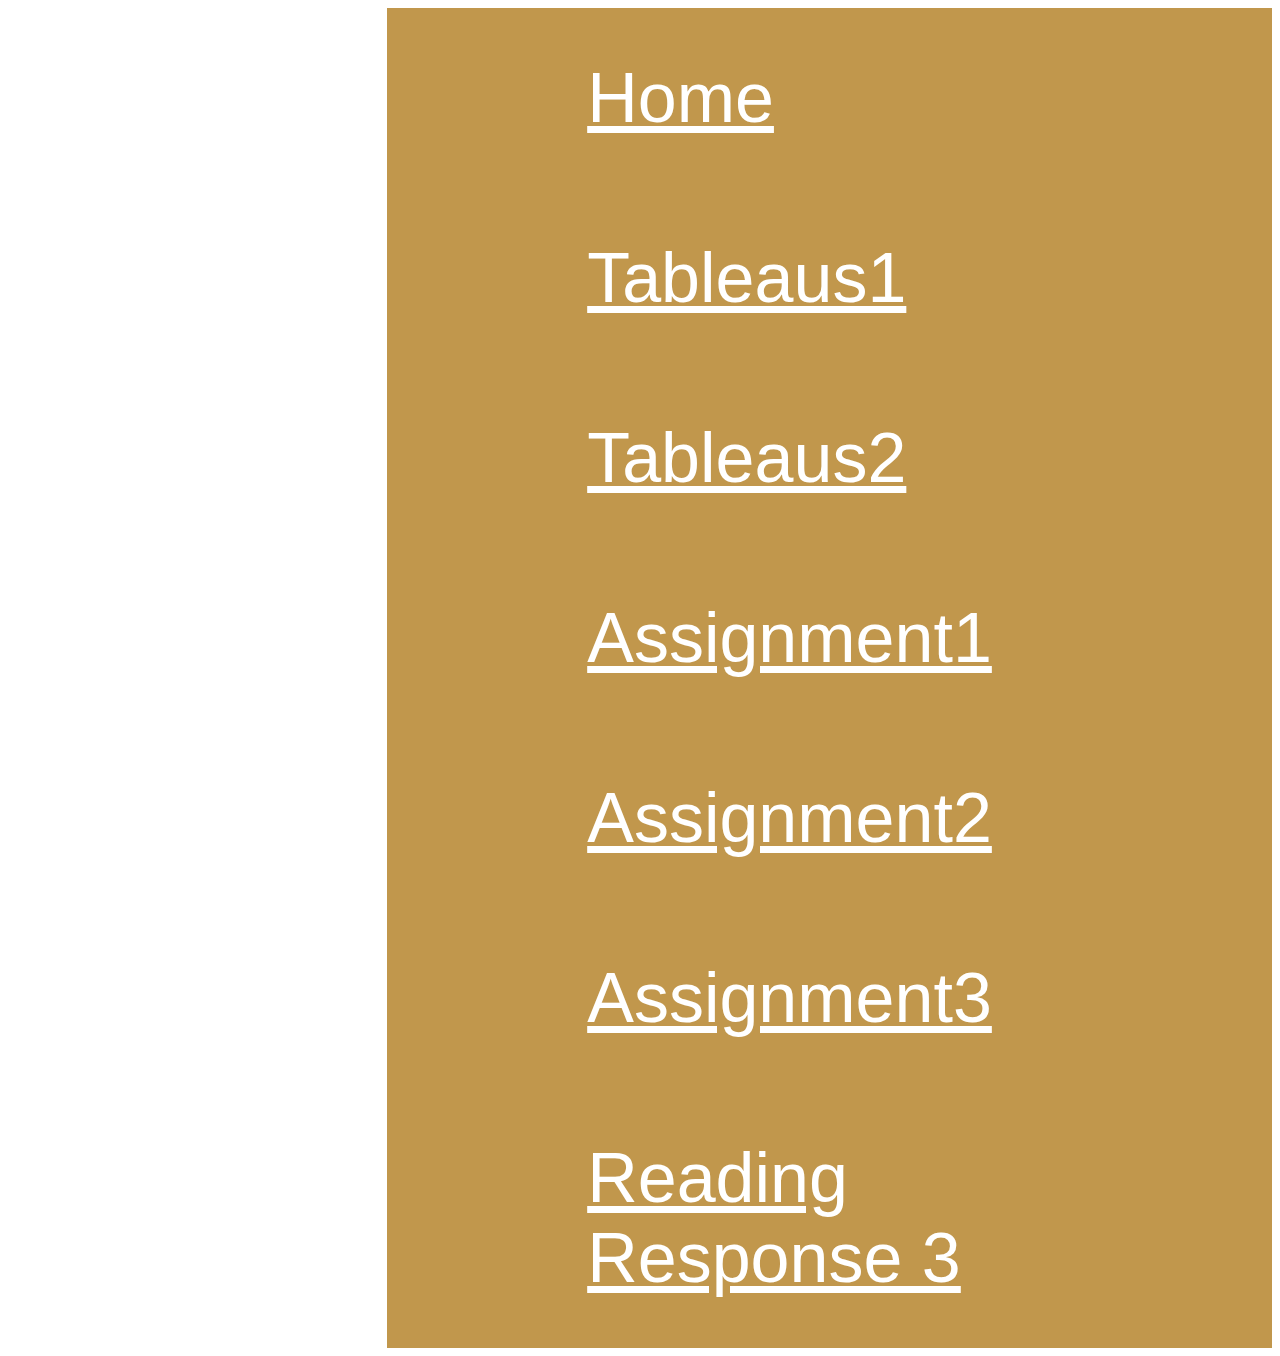
==== index.html @ b016b316 "Master-web-uploaded" ====
<!DOCTYPE html>


<head>
<title>Web Technologies</title>
</head>

<style>
ul {list-style-type: none;
margin:0;
padding:0;
background-color: #C1974C;
}
li {display:inline-block;}
li {
    float: center;
}
li a {
    display: block;
    padding: 50px;
    margin-right: 72px;
    margin-left: 150px;
    color: #ffffff;
}
li a:hover {
    background-color: #CEAC7A;
}
</style>
<div id="bodyy">
<body>
<ul>
  <li><a id="home" href="index.html">Home</a></li>
  <li><a id="aboutme" href="tab-one.html">Tableaus1</a></li>
  <li><a id="aboutme" href="tab-two.html">Tableaus2</a></li>
  <li><a id="allassignments" href="letter-template.html">Assignment1</a></li>
  <li><a id="allassignments" href="poster.html">Assignment2</a></li>
  <li><a id="allassignments" href="bouncing circles.html">Assignment3</a></li>
  <li><a id="allassignments" href="web_pages_as_galaxies.html">Reading Response 3</a></li>
  </ul>


<link rel="stylesheet" type="text/css" href="indexstyle.css">
</body>
</div>
</html>
---- indexstyle.css ----
*{
	font-family: "Helvetica", Serif;
}
#bodyy{
	font-size: 70px;
	margin-left: 30%;

}
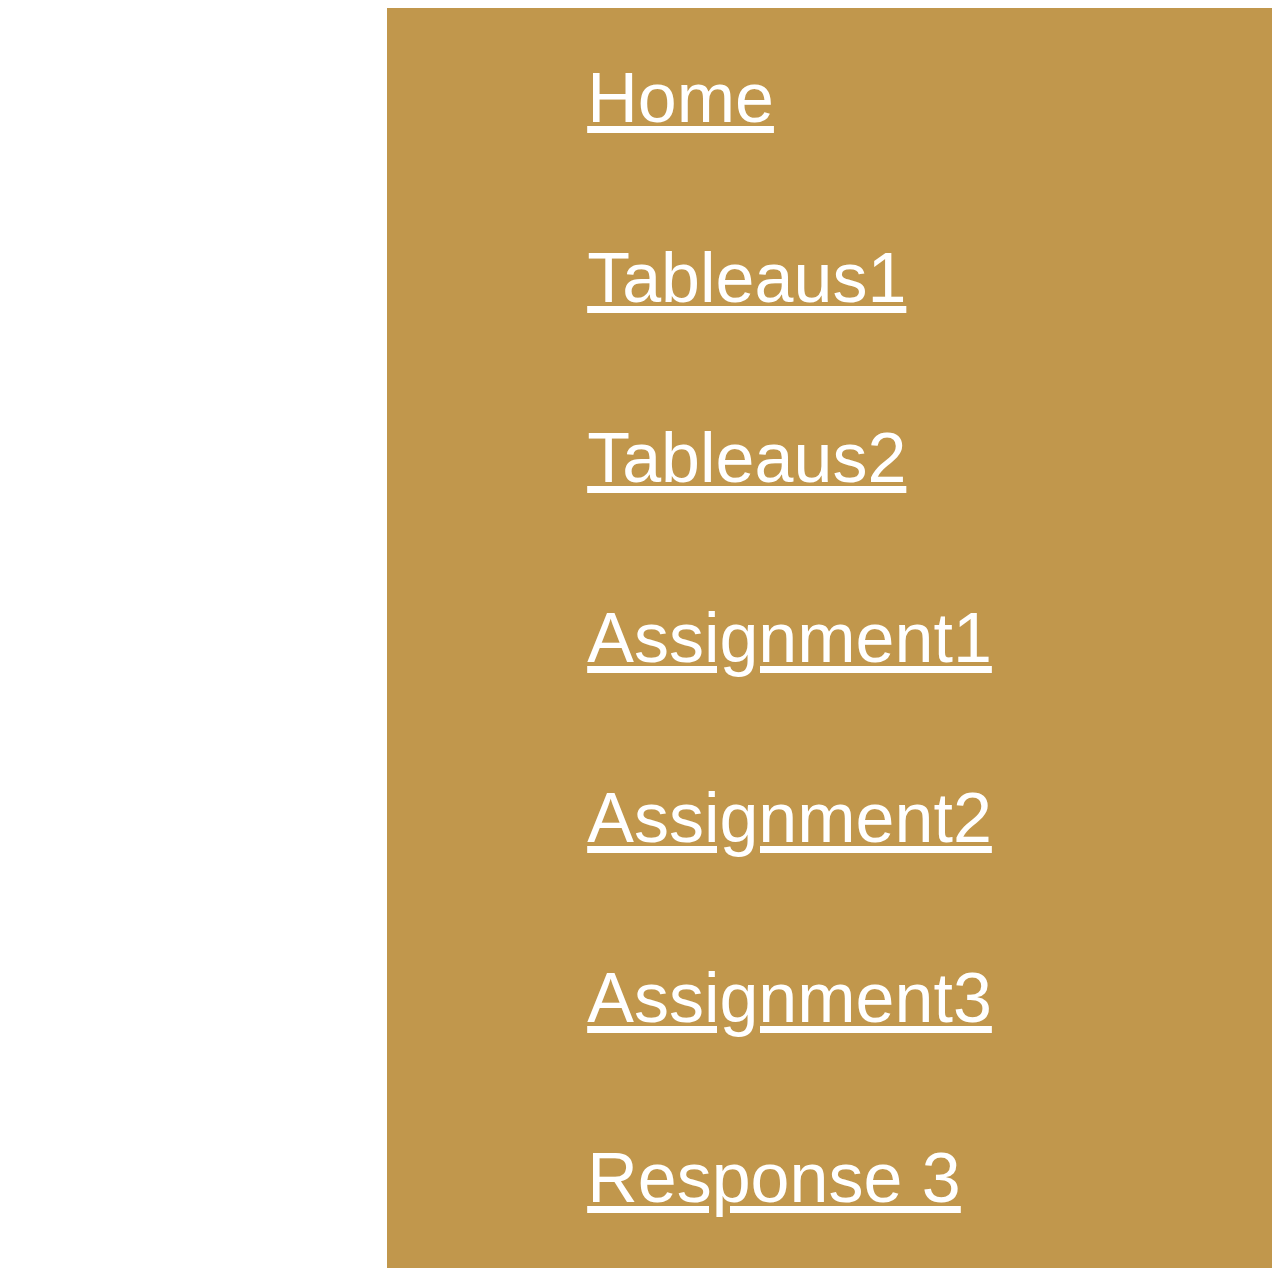
==== commit 279269ba: "update index" ====
--- a/index.html
+++ b/index.html
@@ -35,11 +35,11 @@
   <li><a id="allassignments" href="letter-template.html">Assignment1</a></li>
   <li><a id="allassignments" href="poster.html">Assignment2</a></li>
   <li><a id="allassignments" href="bouncing circles.html">Assignment3</a></li>
-  <li><a id="allassignments" href="web_pages_as_galaxies.html">Reading Response 3</a></li>
+  <li><a id="allassignments" href="web_pages_as_galaxies.html">Response 3</a></li>
   </ul>
 
 
 <link rel="stylesheet" type="text/css" href="indexstyle.css">
 </body>
 </div>
-</html>+</html>
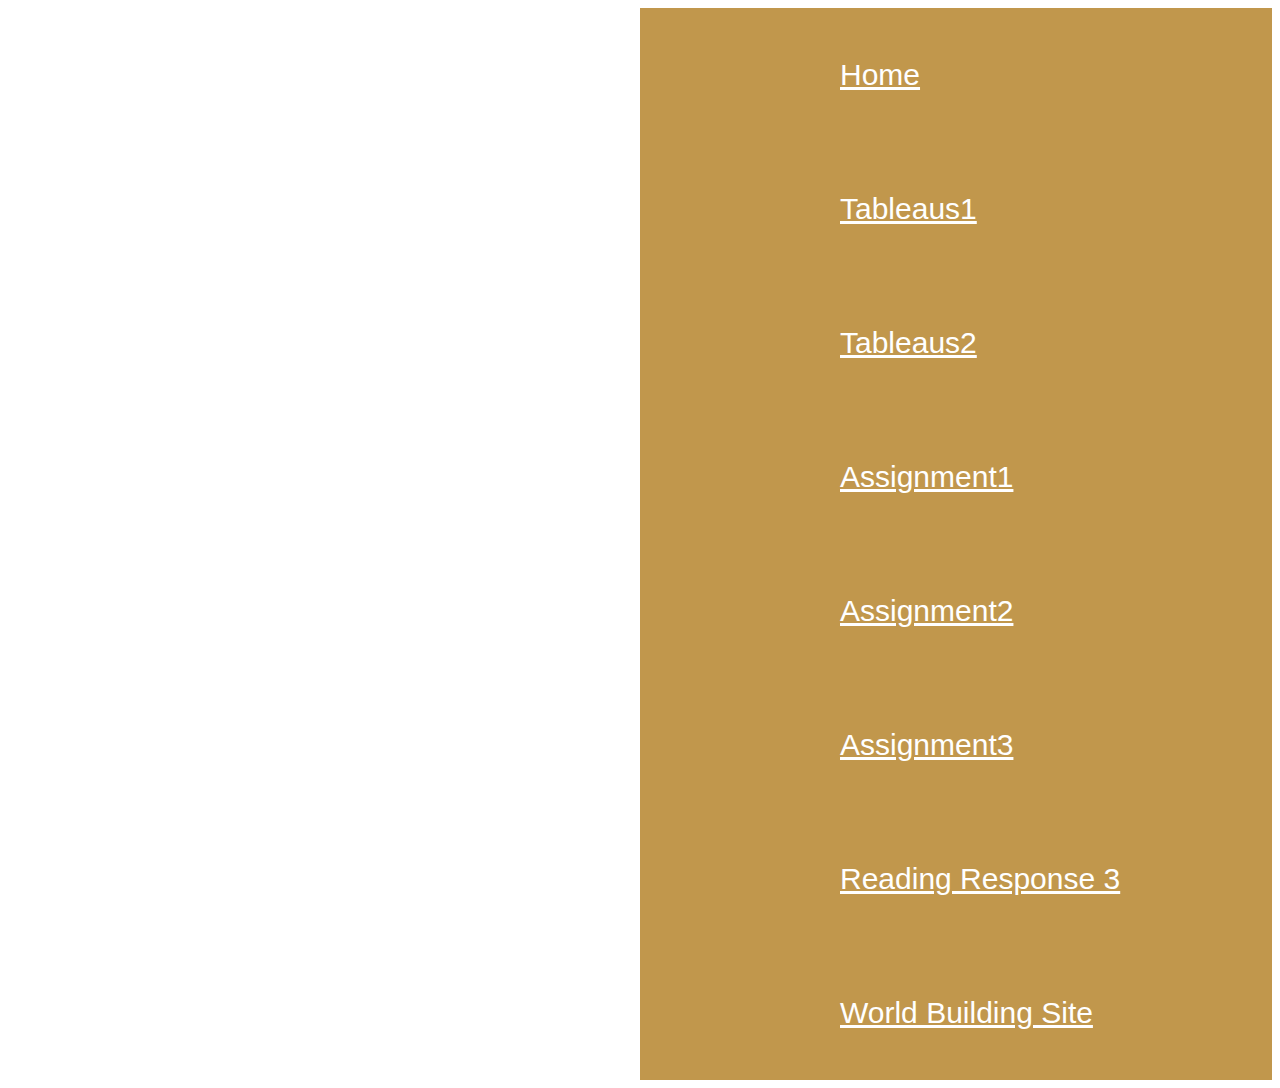
==== commit faf460d5: "Add files via upload" ====
--- a/index.html
+++ b/index.html
@@ -35,11 +35,12 @@
   <li><a id="allassignments" href="letter-template.html">Assignment1</a></li>
   <li><a id="allassignments" href="poster.html">Assignment2</a></li>
   <li><a id="allassignments" href="bouncing circles.html">Assignment3</a></li>
-  <li><a id="allassignments" href="web_pages_as_galaxies.html">Response 3</a></li>
+  <li><a id="allassignments" href="web_pages_as_galaxies.html">Reading Response 3</a></li>
+   <li><a id="allassignments" href="worldbuilding.html">World Building Site</a></li>
   </ul>
 
 
 <link rel="stylesheet" type="text/css" href="indexstyle.css">
 </body>
 </div>
-</html>
+</html>--- a/indexstyle.css
+++ b/indexstyle.css
@@ -2,7 +2,8 @@
 	font-family: "Helvetica", Serif;
 }
 #bodyy{
-	font-size: 70px;
-	margin-left: 30%;
+	text-align: left;
+	font-size: 30px;
+	margin-left: 50%;
 
 }
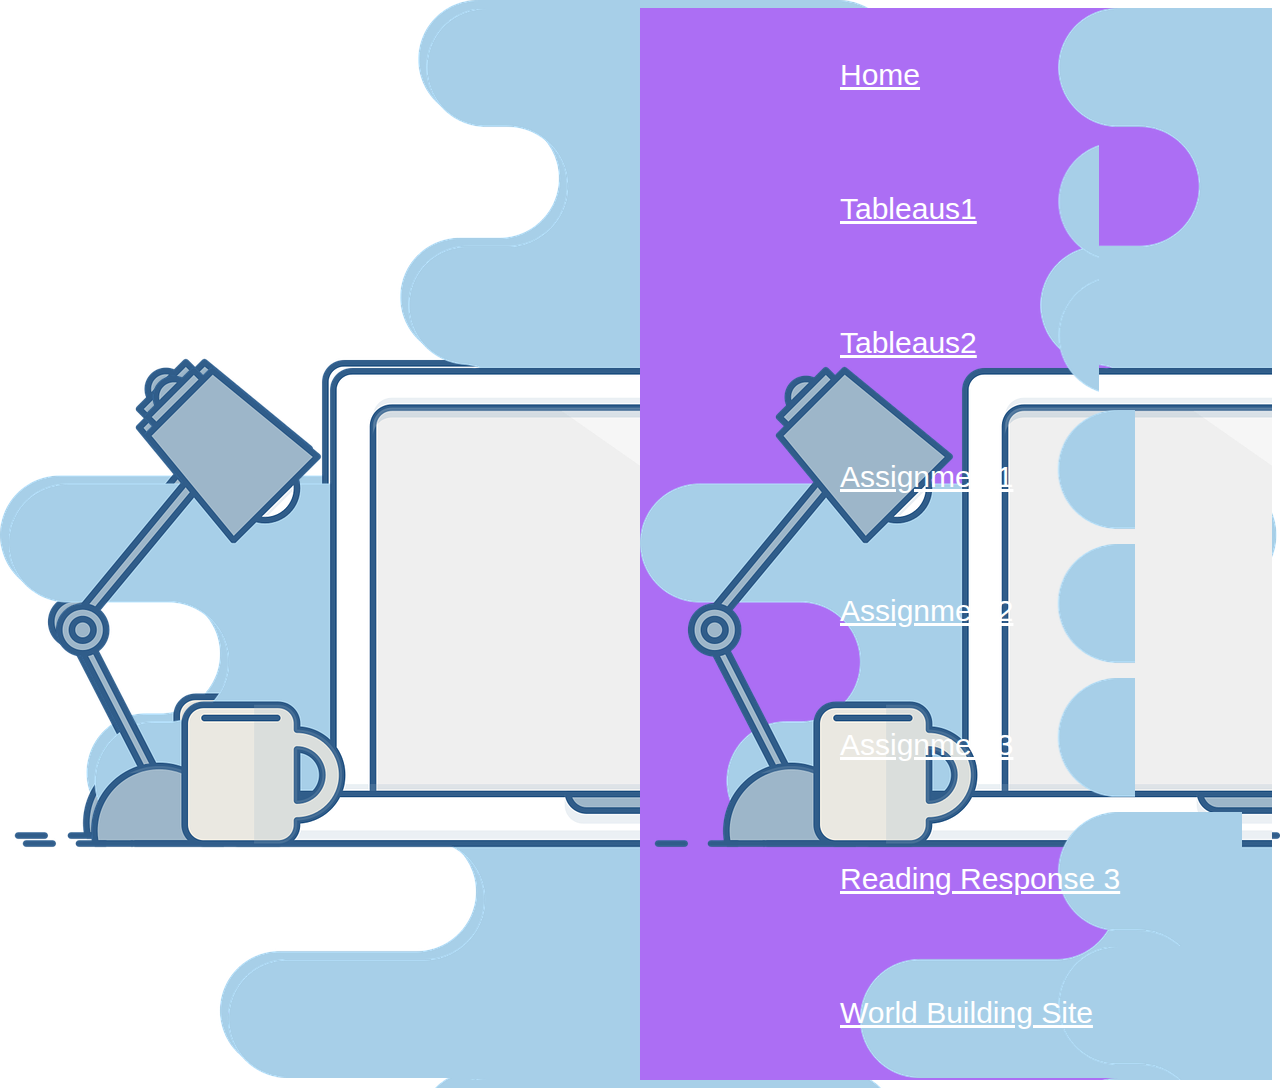
==== commit 02bdf37a: "Add files via upload" ====
--- a/index.html
+++ b/index.html
@@ -9,7 +9,7 @@
 ul {list-style-type: none;
 margin:0;
 padding:0;
-background-color: #C1974C;
+background-color: #AC6EF4;
 }
 li {display:inline-block;}
 li {
@@ -23,7 +23,7 @@
     color: #ffffff;
 }
 li a:hover {
-    background-color: #CEAC7A;
+    background-color: #C2A3EF;
 }
 </style>
 <div id="bodyy">
--- a/indexstyle.css
+++ b/indexstyle.css
@@ -1,7 +1,9 @@
 *{
 	font-family: "Helvetica", Serif;
+	background-image: url("laptop.png");
 }
 #bodyy{
+	
 	text-align: left;
 	font-size: 30px;
 	margin-left: 50%;
